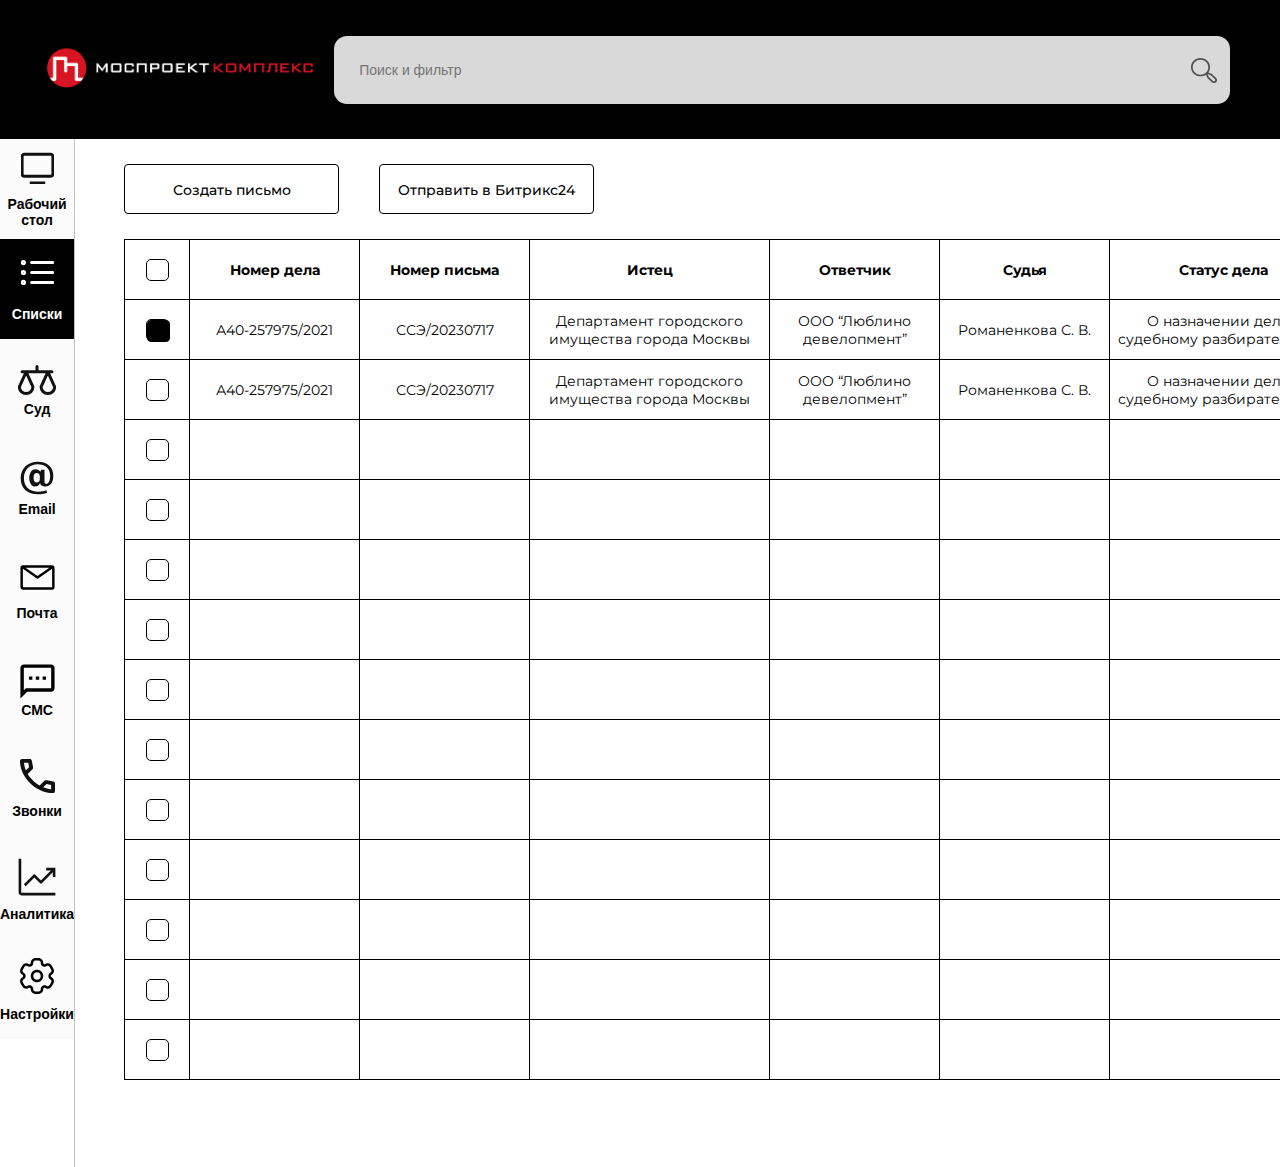
==== pages/main/index.html @ 24ffa194 "feat: add main page layout" ====
<!DOCTYPE html>
<html lang="en">
  <head>
    <meta charset="UTF-8" />
    <meta name="viewport" content="width=device-width, initial-scale=1.0" />
    <title>Main page</title>
    <link rel="preconnect" href="https://fonts.googleapis.com" />
    <link rel="preconnect" href="https://fonts.gstatic.com" crossorigin />
    <link
      href="https://fonts.googleapis.com/css2?family=Montserrat:ital,wght@0,400;0,500;0,600;1,300&display=swap"
      rel="stylesheet"
    />
    <link rel="stylesheet" href="./css/general.css" />
    <link rel="stylesheet" href="./css/styles.css" />
  </head>
  <body>
    <header class="header">
      <img class="header__logo" src="../../assets/logo.png" alt="logo" />
      <form class="header__form">
        <input
          class="header__form-input"
          type="text"
          placeholder="Поиск и фильтр"
        />
        <img
          class="header__form-logo"
          src="../../assets/search-icon.svg"
          alt="search"
        />
      </form>
    </header>
    <main class="main-content">
      <aside class="navigation">
        <button class="navigation__item">
          <img src="../../assets/desktop.svg" alt="desktop" />
          <span class="navigation__item-text">Рабочий стол</span>
        </button>
        <button class="navigation__item">
          <img src="../../assets/lists.svg" alt="lists" />
          <span class="navigation__item-text">Списки</span>
        </button>
        <button class="navigation__item">
          <img src="../../assets/justice.svg" alt="justice" />
          <span class="navigation__item-text">Суд</span>
        </button>
        <button class="navigation__item">
          <img src="../../assets/email.svg" alt="Email" />
          <span class="navigation__item-text">Email</span>
        </button>
        <button class="navigation__item">
          <img src="../../assets/mail.svg" alt="mail" />
          <span class="navigation__item-text">Почта</span>
        </button>
        <button class="navigation__item">
          <img src="../../assets//sms.svg" alt="SMS" />
          <span class="navigation__item-text">СМС</span>
        </button>
        <button class="navigation__item">
          <img src="../../assets/call.svg" alt="calls" />
          <span class="navigation__item-text">Звонки</span>
        </button>
        <button class="navigation__item">
          <img src="../../assets/analytics.svg" alt="analytics" />
          <span class="navigation__item-text">Аналитика</span>
        </button>
        <button class="navigation__item">
          <img src="../../assets/settings.svg" alt="settings" />
          <span class="navigation__item-text">Настройки</span>
        </button>
      </aside>
      <div class="table-container">
        <div class="button-container">
          <button class="table-container__button">Создать письмо</button>
          <button class="table-container__button">Отправить в Битрикс24</button>
        </div>
        <table class="table">
          <thead>
            <tr class="table__row">
              <th>
                <div class="table__checkbox">
                  <input type="checkbox" id="checkbox1" />
                  <label for="checkbox1"></label>
                </div>
              </th>
              <th>Номер дела</th>
              <th>Номер письма</th>
              <th>Истец</th>
              <th>Ответчик</th>
              <th>Судья</th>
              <th>Статус дела</th>
              <th>Ответственный</th>
              <th>Статус</th>
              <th>Ссылка на дело</th>
            </tr>
          </thead>
          <tbody>
            <tr>
              <td>
                <div class="table__checkbox">
                  <input type="checkbox" id="checkbox2" checked />
                  <label for="checkbox2"></label>
                </div>
              </td>
              <td>А40-257975/2021</td>
              <td>ССЭ/20230717</td>
              <td>Департамент городского имущества города Москвы</td>
              <td>ООО “Люблино девелопмент”</td>
              <td>Романенкова С. В.</td>
              <td>О назначении дела к судебному разбирательству</td>
              <td>Степанова Виталий Александрович</td>
              <td>Отправлено</td>
              <td>Открыть дело</td>
            </tr>
            <tr>
              <td>
                <div class="table__checkbox">
                  <input type="checkbox" id="checkbox3" />
                  <label for="checkbox3"></label>
                </div>
              </td>
              <td>А40-257975/2021</td>
              <td>ССЭ/20230717</td>
              <td>Департамент городского имущества города Москвы</td>
              <td>ООО “Люблино девелопмент”</td>
              <td>Романенкова С. В.</td>
              <td>О назначении дела к судебному разбирательству</td>
              <td>Степанова Виталий Александрович</td>
              <td>Создано</td>
              <td>Открыть дело</td>
            </tr>
            <tr>
              <td>
                <div class="table__checkbox">
                  <input type="checkbox" id="checkbox4" />
                  <label for="checkbox4"></label>
                </div>
              </td>
              <td></td>
              <td></td>
              <td></td>
              <td></td>
              <td></td>
              <td></td>
              <td></td>
              <td></td>
              <td></td>
            </tr>
            <tr>
              <td>
                <div class="table__checkbox">
                  <input type="checkbox" id="checkbox5" />
                  <label for="checkbox5"></label>
                </div>
              </td>
              <td></td>
              <td></td>
              <td></td>
              <td></td>
              <td></td>
              <td></td>
              <td></td>
              <td></td>
              <td></td>
            </tr>
            <tr>
              <td>
                <div class="table__checkbox">
                  <input type="checkbox" id="checkbox6" />
                  <label for="checkbox6"></label>
                </div>
              </td>
              <td></td>
              <td></td>
              <td></td>
              <td></td>
              <td></td>
              <td></td>
              <td></td>
              <td></td>
              <td></td>
            </tr>
            <tr>
              <td>
                <div class="table__checkbox">
                  <input type="checkbox" id="checkbox7" />
                  <label for="checkbox7"></label>
                </div>
              </td>
              <td></td>
              <td></td>
              <td></td>
              <td></td>
              <td></td>
              <td></td>
              <td></td>
              <td></td>
              <td></td>
            </tr>
            <tr>
              <td>
                <div class="table__checkbox">
                  <input type="checkbox" id="checkbox8" />
                  <label for="checkbox8"></label>
                </div>
              </td>
              <td></td>
              <td></td>
              <td></td>
              <td></td>
              <td></td>
              <td></td>
              <td></td>
              <td></td>
              <td></td>
            </tr>
            <tr>
              <td>
                <div class="table__checkbox">
                  <input type="checkbox" id="checkbox9" />
                  <label for="checkbox9"></label>
                </div>
              </td>
              <td></td>
              <td></td>
              <td></td>
              <td></td>
              <td></td>
              <td></td>
              <td></td>
              <td></td>
              <td></td>
            </tr>
            <tr>
              <td>
                <div class="table__checkbox">
                  <input type="checkbox" id="checkbox10" />
                  <label for="checkbox10"></label>
                </div>
              </td>
              <td></td>
              <td></td>
              <td></td>
              <td></td>
              <td></td>
              <td></td>
              <td></td>
              <td></td>
              <td></td>
            </tr>
            <tr>
              <td>
                <div class="table__checkbox">
                  <input type="checkbox" id="checkbox11" />
                  <label for="checkbox11"></label>
                </div>
              </td>
              <td></td>
              <td></td>
              <td></td>
              <td></td>
              <td></td>
              <td></td>
              <td></td>
              <td></td>
              <td></td>
            </tr>
            <tr>
              <td>
                <div class="table__checkbox">
                  <input type="checkbox" id="checkbox12" />
                  <label for="checkbox12"></label>
                </div>
              </td>
              <td></td>
              <td></td>
              <td></td>
              <td></td>
              <td></td>
              <td></td>
              <td></td>
              <td></td>
              <td></td>
            </tr>
            <tr>
              <td>
                <div class="table__checkbox">
                  <input type="checkbox" id="checkbox13" />
                  <label for="checkbox13"></label>
                </div>
              </td>
              <td></td>
              <td></td>
              <td></td>
              <td></td>
              <td></td>
              <td></td>
              <td></td>
              <td></td>
              <td></td>
            </tr>
            <tr>
              <td>
                <div class="table__checkbox">
                  <input type="checkbox" id="checkbox14" />
                  <label for="checkbox14"></label>
                </div>
              </td>
              <td></td>
              <td></td>
              <td></td>
              <td></td>
              <td></td>
              <td></td>
              <td></td>
              <td></td>
              <td></td>
            </tr>
          </tbody>
        </table>
      </div>
    </main>
  </body>
</html>
---- pages/main/css/general.css ----
* {
  padding: 0;
  margin: 0;
  box-sizing: border-box;
}

html {
  /* font-size: 10px; */
  /* 10px / 16px = 0.625 = 62.5% */
  /* Percentage of user's browser font-size setting */
  font-size: 62.5%;
}

body {
  font-family: 'Montserrat', sans-serif;
  line-height: 1;
  font-weight: 400;
  color: #000;
}
---- pages/main/css/styles.css ----
/**************************/
/* HEADER */
/**************************/

.header {
  width: 100%;
  height: 13.9rem;
  background-color: #000;
  display: flex;
  align-items: center;
  padding-left: 2.6rem;
  padding-right: 5rem;
}

.header__logo {
  width: 35rem;
  height: 6.7rem;
  padding-top: 8px;
}

.header__form {
  width: 100%;
  height: 6.8rem;
  position: relative;
}

.header__form-input {
  height: 100%;
  width: 100%;
  border-radius: 13px;
  background: #d9d9d9;
  padding: 2.5rem;
  color: #505050;
  font-size: 1.4rem;
  font-style: normal;
  font-weight: 400;
  line-height: normal;
  border: none;
}

.header__form-logo {
  position: absolute;
  right: 13px;
  top: 22px;
}

/**************************/
/* MAIN */
/**************************/

.main-content {
  display: flex;
}

/**************************/
/* NAVIGATION */
/**************************/

.navigation {
  display: flex;
  flex-direction: column;
  height: 100%;
  width: 14.7rem;
  background: #fbfbfb;
}

.navigation__item {
  width: 100%;
  height: 10rem;
  display: flex;
  background-color: transparent;
  flex-direction: column;
  align-items: center;
  justify-content: center;
  border: none;
  color: #000;
  font-size: 1.4rem;
  font-style: normal;
  font-weight: 600;
  line-height: normal;
}

.navigation__item:nth-child(1) {
  gap: 12px;
}

.navigation__item:nth-child(2) {
  gap: 18px;
  background: #000;
  color: #fff;
}

.navigation__item:nth-child(3) {
  gap: 2px;
}

.navigation__item:nth-child(4) {
  gap: 6px;
}

.navigation__item:nth-child(5) {
  gap: 8px;
}

.navigation__item:nth-child(6) {
  gap: 0px;
}

.navigation__item:nth-child(7) {
  gap: 10px;
}

.navigation__item:nth-child(8) {
  gap: 8px;
}

.navigation__item:nth-child(9) {
  gap: 10px;
}

/**************************/
/* TABLE */
/**************************/

.table-container {
  width: 100%;
  height: 100%;
  padding: 2.5rem 5rem 8.7rem 4.9rem;
  border-left: 1px solid #c0c0c0;
}

.button-container {
  display: flex;
  gap: 4rem;
  padding-bottom: 2.5rem;
}

.table-container__button {
  border-radius: 4px;
  border: 1px solid #000;
  background: rgba(255, 255, 255, 0.1);
  padding-top: 1.6rem;
  padding-bottom: 1.7rem;
  width: 21.5rem;
  height: 5rem;
  font-family: Montserrat;
  font-size: 1.4rem;
  font-style: normal;
  font-weight: 500;
  line-height: normal;
  color: #000;
}

.table {
  width: 100%;
  height: 100%;
  border-radius: 4px;
  border: 1px solid #000;
  border-bottom: none;
  border-collapse: collapse;
  text-align: center;
  font-size: 1.4rem;
  font-style: normal;
  font-weight: 400;
  line-height: normal;
}

th,
td {
  display: flex;
  justify-content: center;
  align-items: center;
  width: 100%;
  height: 6rem;
  border-right: 1px solid #000;
}

th:last-child,
td:last-child {
  border-right: none;
}

tr {
  display: grid;
  grid-template-columns: 6.5rem 17rem 17rem 24rem 17rem 17rem 22.8rem 18rem 14.5rem 15rem;
  height: 6rem;
  border-bottom: 1px solid #000;
}

.table__checkbox {
  width: 23px;
  height: 22px;
  border-radius: 5px;
  border: 1px solid #000;
}

.table__checkbox input[type='checkbox']:checked + label {
  width: 23px;
  height: 22px;
  border-radius: 4px;
  border: 1px solid #000;
  background: #000;
}

.table__checkbox input[type='checkbox'] {
  display: none;
}

.table__checkbox label {
  width: 23px;
  height: 22px;
  display: inline-block;
  cursor: pointer;
}
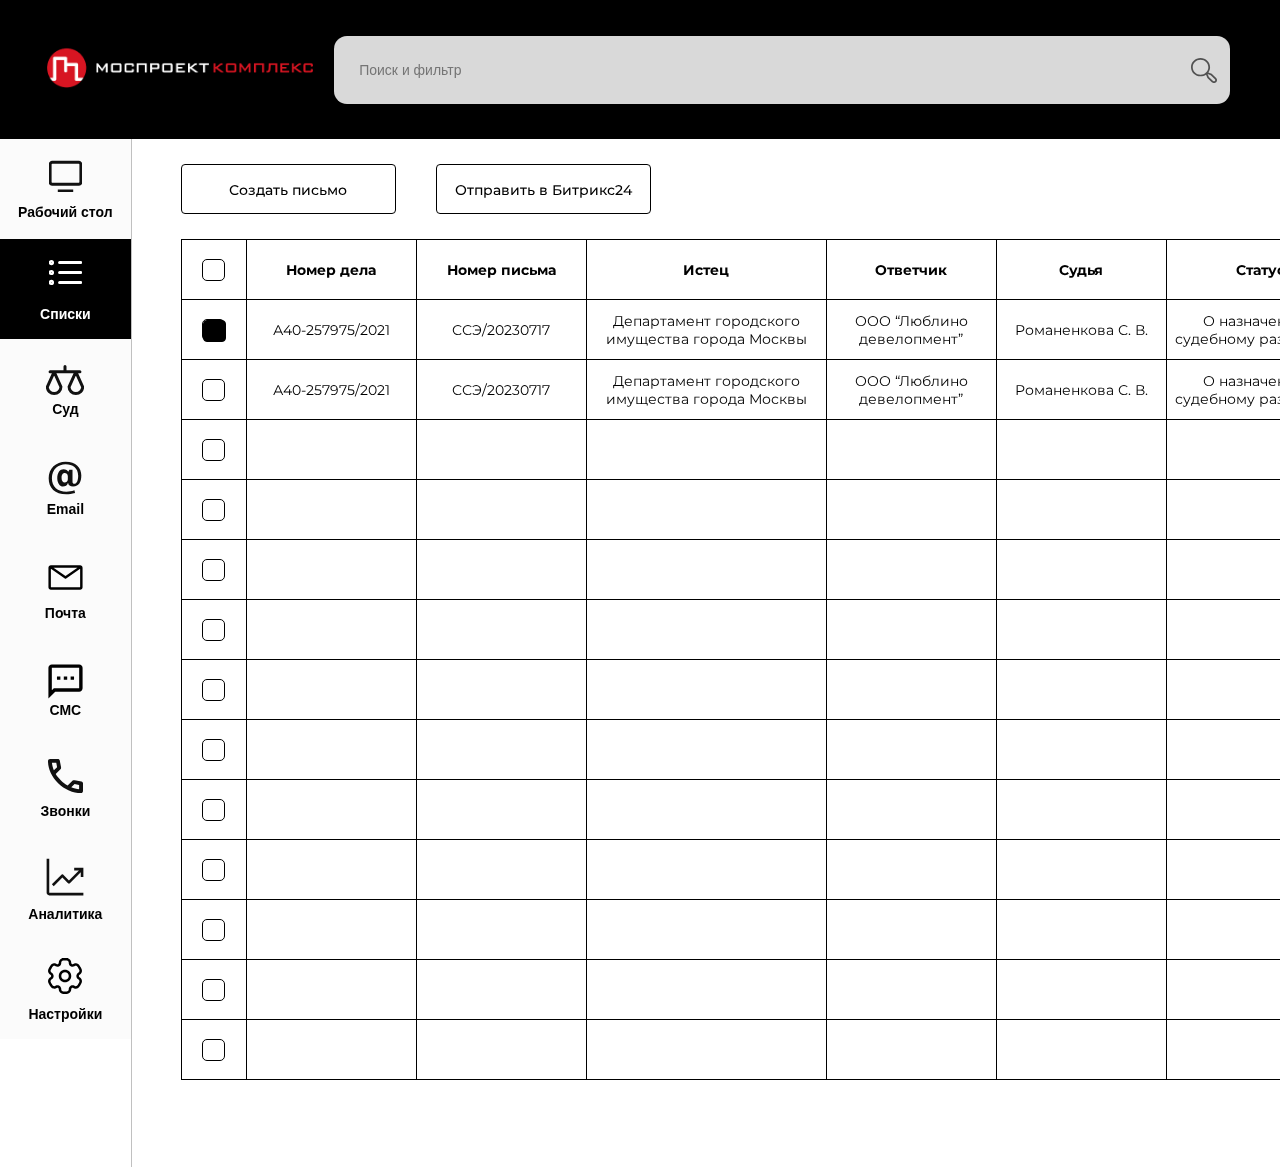
==== commit 9a1afe46: "feat: add tabs and popup logic" ====
--- a/pages/main/index.html
+++ b/pages/main/index.html
@@ -70,7 +70,9 @@
       </aside>
       <div class="table-container">
         <div class="button-container">
-          <button class="table-container__button">Создать письмо</button>
+          <button class="table-container__button" id="create-letter">
+            Создать письмо
+          </button>
           <button class="table-container__button">Отправить в Битрикс24</button>
         </div>
         <table class="table">
@@ -101,7 +103,11 @@
                   <label for="checkbox2"></label>
                 </div>
               </td>
-              <td>А40-257975/2021</td>
+              <td>
+                <a class="table__link" href="../desc/index.html"
+                  >А40-257975/2021</a
+                >
+              </td>
               <td>ССЭ/20230717</td>
               <td>Департамент городского имущества города Москвы</td>
               <td>ООО “Люблино девелопмент”</td>
@@ -118,7 +124,11 @@
                   <label for="checkbox3"></label>
                 </div>
               </td>
-              <td>А40-257975/2021</td>
+              <td>
+                <a class="table__link" href="../desc/index.html"
+                  >А40-257975/2021</a
+                >
+              </td>
               <td>ССЭ/20230717</td>
               <td>Департамент городского имущества города Москвы</td>
               <td>ООО “Люблино девелопмент”</td>
@@ -318,6 +328,43 @@
           </tbody>
         </table>
       </div>
+      <div class="popup">
+        <div class="popup__content">
+          <button class="popup__close-button">
+            <img src="../../assets/close.svg" alt="close popup" />
+          </button>
+          <form class="popup__form">
+            <label for="letterTitle">Введите название письма:</label>
+            <input
+              class="popup__input"
+              type="text"
+              id="letterTitle"
+              name="letterTitle"
+              required
+            />
+
+            <label for="templateName">Название шаблона:</label>
+            <select class="popup__select" id="templateName" name="templateName">
+              <option value="template1">Шаблон 1</option>
+              <option value="template2">Шаблон 2</option>
+              <option value="template3">Шаблон 3</option>
+            </select>
+
+            <label for="contactInfo">Введите контактные данные:</label>
+            <input
+              class="popup__input"
+              type="text"
+              id="contactInfo"
+              name="contactInfo"
+              required
+            />
+
+            <button class="popup__submit-button" type="submit">Добавить</button>
+          </form>
+          <p class="popup__sucess-message">Письмо успешно создано</p>
+        </div>
+      </div>
     </main>
+    <script src="./js/popup.js"></script>
   </body>
 </html>
--- a/pages/main/css/styles.css
+++ b/pages/main/css/styles.css
@@ -127,6 +127,7 @@
   height: 100%;
   padding: 2.5rem 5rem 8.7rem 4.9rem;
   border-left: 1px solid #c0c0c0;
+  overflow-x: auto;
 }
 
 .button-container {
@@ -151,6 +152,16 @@
   color: #000;
 }
 
+#create-letter {
+  cursor: pointer;
+  transition: all 0.3s;
+}
+
+#create-letter:hover {
+  background-color: #000;
+  color: #fff;
+}
+
 .table {
   width: 100%;
   height: 100%;
@@ -165,6 +176,21 @@
   line-height: normal;
 }
 
+.table__link {
+  text-decoration: none;
+  color: #000;
+}
+
+.table__link:hover {
+  text-decoration: underline;
+}
+
+.table__link:active,
+.table__link:visited {
+  text-decoration: none;
+  color: #000;
+}
+
 th,
 td {
   display: flex;
@@ -212,3 +238,126 @@
   display: inline-block;
   cursor: pointer;
 }
+
+/**************************/
+/* POPUP */
+/**************************/
+
+.popup {
+  width: 100%;
+  height: 100vh;
+  position: fixed;
+  top: 0;
+  left: 0;
+  display: flex;
+  align-items: center;
+  justify-content: center;
+  z-index: 3;
+  background-color: rgba(0, 0, 0, 0.7);
+  cursor: pointer;
+  opacity: 0;
+  z-index: -1;
+  transition: all 0.5s ease;
+}
+
+.active {
+  opacity: 1;
+  z-index: 1;
+}
+
+.popup__content {
+  padding: 5rem;
+  background: #fff;
+  border-radius: 10px;
+  font-size: 2.5rem;
+  text-align: center;
+  color: black;
+  position: relative;
+}
+
+.popup__close-button {
+  border: none;
+  background: transparent;
+  position: absolute;
+  top: 1.5rem;
+  right: 1.5rem;
+}
+
+.popup__form {
+  display: flex;
+  flex-direction: column;
+  gap: 2rem;
+}
+
+.popup__input {
+  height: 100%;
+  width: 100%;
+  border-radius: 13px;
+  background: #d9d9d96e;
+  padding: 1.5rem;
+  color: #505050;
+  font-size: 1.4rem;
+  font-style: normal;
+  font-weight: 400;
+  line-height: normal;
+  border: none;
+}
+
+.popup__input:focus {
+  outline: none;
+  background: #000;
+  color: #fff;
+}
+
+.popup__input:valid {
+  background: #505050;
+  color: #fff;
+}
+
+.popup__select {
+  align-self: center;
+  width: 25rem;
+  height: 4.7rem;
+  background: rgba(255, 255, 255, 0.1);
+  border-radius: 6px;
+  border: 1px solid black;
+  color: black;
+  font-size: 14px;
+  font-family: Montserrat;
+  font-weight: 400;
+  cursor: pointer;
+  transition: all 0.3s;
+}
+
+.popup__select:focus {
+  outline: none;
+  background: #000;
+  color: #fff;
+}
+
+.popup__select:focus:hover {
+  background: #000;
+  color: #fff;
+}
+
+.popup__select:disabled {
+  opacity: 0.5;
+  cursor: not-allowed;
+}
+
+.popup__submit-button {
+  color: #fff;
+  font-family: Montserrat;
+  font-size: 1.4rem;
+  font-style: normal;
+  font-weight: 400;
+  line-height: normal;
+  background: black;
+  border-radius: 6px;
+  border: 1px solid black;
+  padding: 1.9rem 2.6rem;
+}
+
+.popup__sucess-message {
+  display: none;
+}
